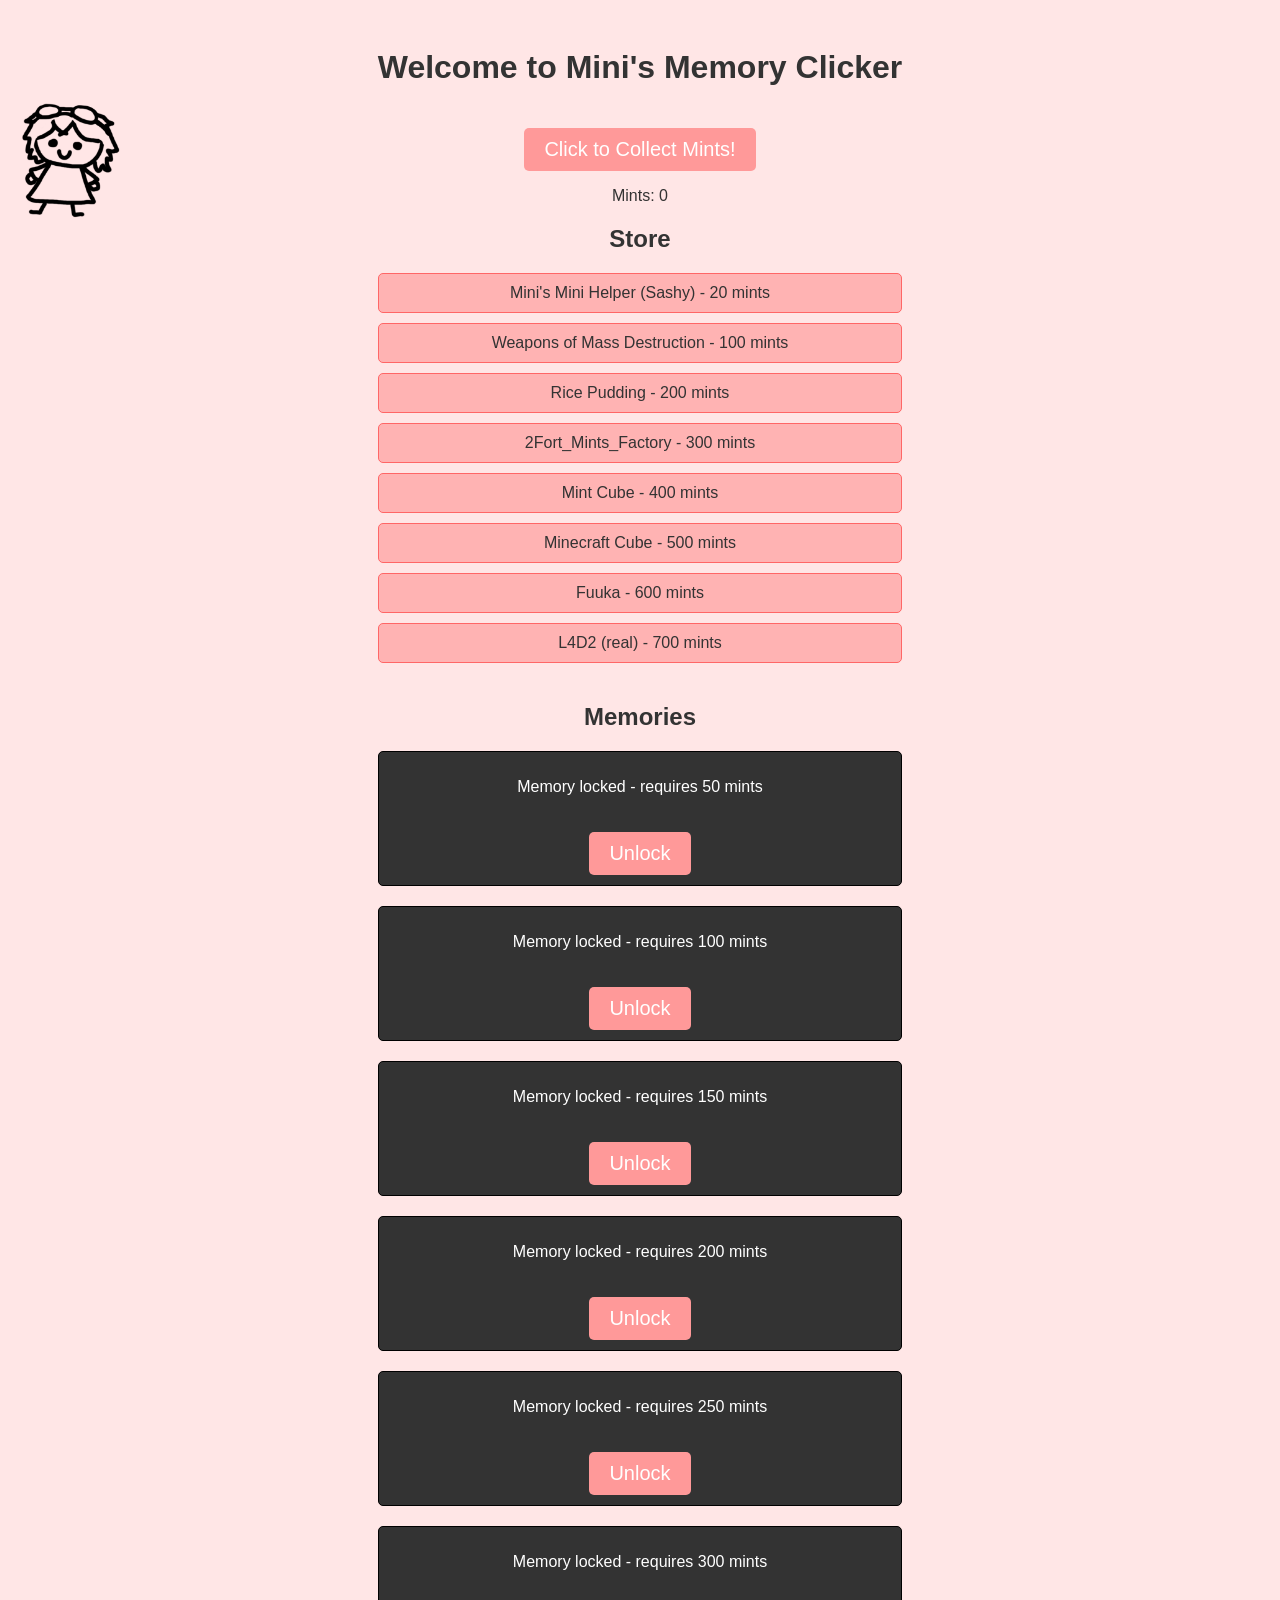
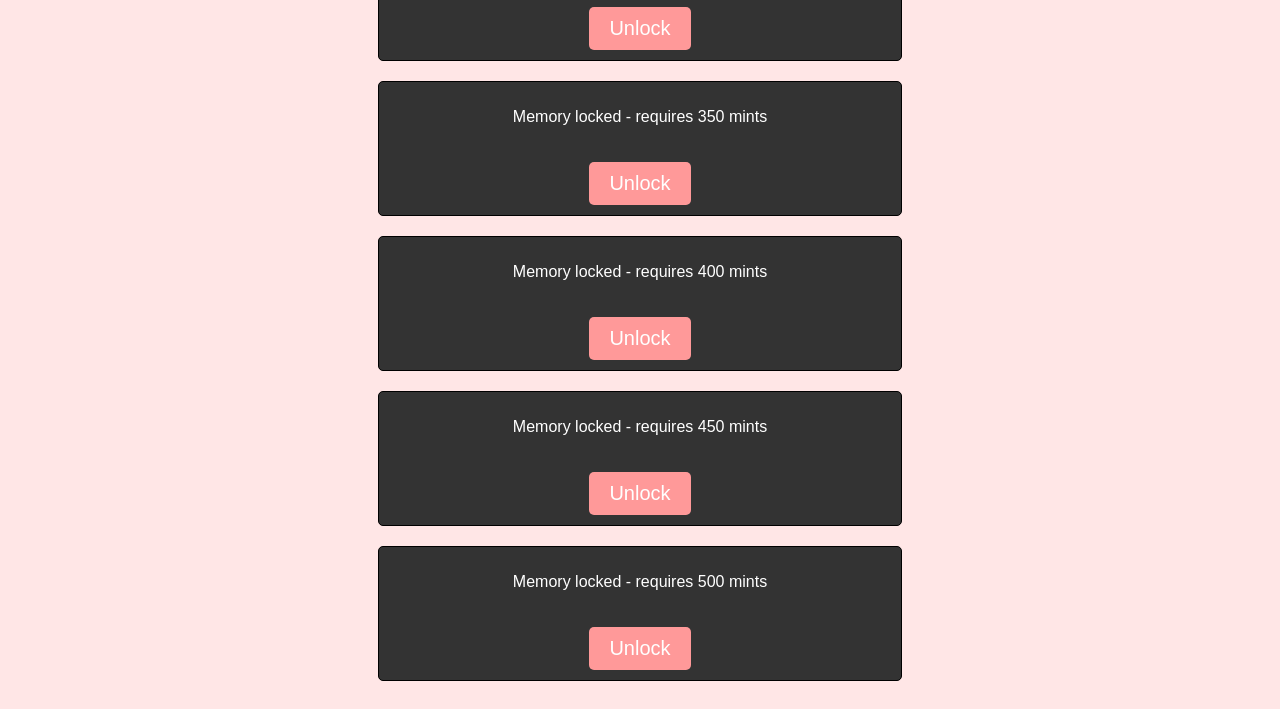
==== main.html @ e212fe0b "Initial commit" ====
<!DOCTYPE html>
<html lang="en">
<head>
    <meta charset="UTF-8">
    <meta name="viewport" content="width=device-width, initial-scale=1.0">
    <title>Mini's Memory Clicker</title>
    <link rel="stylesheet" href="styles.css">
</head>
<body>
    <div class="container">
        <h1>Welcome to Mini's Memory Clicker</h1>
        <button id="mint-button">Click to Collect Mints!</button>
        <p>Mints: <span id="mint-count">0</span></p>
        
        <div id="store">
            <h2>Store</h2>
            <div class="item" data-cost="20" data-type="helper" data-description="Automatically generate 1 Mint per second.">Mini's Mini Helper (Sashy) - 20 mints</div>
            <div class="item" data-cost="100" data-type="double-click" data-description="Double Mints you generate by clicking on the button.">Weapons of Mass Destruction - 100 mints</div>
            <div class="item" data-cost="200" data-type="speed-up" data-description="Speed up everything that automatically generates mints by 2x.">Rice Pudding - 200 mints</div>
            <div class="item" data-cost="300" data-type="factory" data-description="Generates mints automatically and has a chance to give a bonus when clicked.">2Fort_Mints_Factory - 300 mints</div>
            <div class="item" data-cost="400" data-type="mint-cube" data-description="Generates mints and plays a tune when clicked.">Mint Cube - 400 mints</div>
            <div class="item" data-cost="500" data-type="mc-cube" data-description="Click 4 times to break and earn mints.">Minecraft Cube - 500 mints</div>
            <div class="item" data-cost="600" data-type="fuuka" data-description="Generates hearts like fireworks.">Fuuka - 600 mints</div>
            <div class="item" data-cost="700" data-type="l4d2" data-description="Spawns zombies at the bottom of the screen.">L4D2 (real) - 700 mints</div>
        </div>

        <div id="sashy-container">
            <div id="sashy">
                <img src="sashy.png" alt="Sashy" id="sashy-image">
                <div id="sashy-upgrades" style="display:none;">
                    <h2>Sashy Upgrades</h2>
                    <div class="sashy-upgrade" data-cost="50" data-upgrade="speed-2x" data-description="Speeds up Sashy by 2x for 30 seconds.">Hug Sashy - 50 mints</div>
                    <div class="sashy-upgrade" data-cost="100" data-upgrade="temporary-2x" data-description="Speeds up Sashy by 2x temporarily.">Pat Sashy - 100 mints</div>
                    <div class="sashy-upgrade" data-cost="200" data-upgrade="speed-3x" data-description="Speeds up Sashy by 3x for 30 seconds.">Kiss Sashy - 200 mints</div>
                    <div class="sashy-upgrade" data-cost="500" data-upgrade="permanent-10x" data-description="Permanently increases Sashy's speed by 10x.">Hold hands - 500 mints</div>
                </div>
                <div id="sashy-timer" style="display: none;">
                    <span id="sashy-timer-emoji">⏳</span>
                    <span id="sashy-timer-countdown"></span>
                </div>
            </div>
        </div>

        <div id="factory-container" style="display: none;">
            <img src="2Mints.png" id="factory-button" alt="2Fort Mints Factory">
        </div>

        <div id="mint-cube-container" style="display: none;">
            <img src="cube.png" id="mint-cube-button" alt="Mint Cube">
        </div>

        <div id="mc-cube-container" style="display: none;">
            <img src="minecube.png" id="mc-cube-button" alt="Minecraft Cube">
        </div>

        <div id="fuuka-container" style="display: none;">
            <img src="fuuka.gif" id="fuuka-image" alt="Fuuka">
        </div>

        <div id="l4d2-container" style="display: none;">
            <!-- Zombies will spawn here -->
        </div>

        <div id="memories">
            <h2>Memories</h2>
            <!-- Memories will be shown here for unlocking -->
        </div>
    </div>
    <script src="script.js"></script>
</body>
</html>
---- styles.css ----
body {
    font-family: Arial, sans-serif;
    text-align: center;
    background-color: #ffe6e6;
    color: #333;
    padding: 20px;
    display: flex;
    flex-direction: column;
    align-items: center;
    overflow: hidden; /* Prevents scrollbars due to moving elements */
}

.container {
    max-width: 800px;
    margin: 0 auto;
    text-align: center;
}

button {
    padding: 10px 20px;
    font-size: 20px;
    margin-top: 20px;
    cursor: pointer;
    background-color: #ff9999;
    border: none;
    border-radius: 5px;
    color: white;
    transition: transform 0.2s;
}

button:hover {
    transform: scale(1.1);
}

#store, #sashy-upgrades {
    margin-top: 20px;
}

.item, .sashy-upgrade {
    padding: 10px;
    margin: 10px 0;
    background-color: #ffb3b3;
    cursor: pointer;
    border: 1px solid #ff6666;
    border-radius: 5px;
    position: relative;
    transition: transform 0.2s, background-color 0.2s;
}

.item:hover, .sashy-upgrade:hover {
    background-color: #ff6666;
    color: white;
    transform: scale(1.05);
}

.item:hover::after, .sashy-upgrade:hover::after {
    content: attr(data-description);
    position: absolute;
    top: -20px;
    left: 0;
    background-color: #333;
    color: #fff;
    padding: 5px;
    border-radius: 3px;
    font-size: 12px;
    width: 100%;
    text-align: center;
}

#memories {
    margin-top: 40px;
}

.memory {
    border: 1px solid #ccc;
    padding: 10px;
    margin-top: 20px;
    background-color: #fff;
    border-radius: 5px;
    animation: fadeIn 1s;
}

@keyframes fadeIn {
    from { opacity: 0; }
    to { opacity: 1; }
}

.locked-memory {
    border: 1px solid #000;
    padding: 10px;
    margin-top: 20px;
    background-color: #333;
    color: #fff;
    border-radius: 5px;
    animation: fadeIn 1s;
}

#sashy-container {
    position: fixed;
    top: 100px;
    left: 20px;
    text-align: center;
}

#sashy-image {
    width: 100px;
    animation: move 2s infinite alternate;
    cursor: pointer;
}

@keyframes move {
    0% { transform: translateX(-10px); }
    100% { transform: translateX(10px); }
}

@keyframes fadeUp {
    from { opacity: 1; transform: translateY(0); }
    to { opacity: 0; transform: translateY(-20px); }
}

.heart {
    position: absolute;
    animation: fadeUp 1s forwards;
}

#factory-container {
    position: fixed;
    bottom: 20px;
    left: 20px;
    text-align: center;
}

#mint-cube-container {
    position: fixed;
    bottom: 100px;
    left: 20px;
    text-align: center;
}

#mc-cube-container {
    position: fixed;
    bottom: 20px;
    right: 20px;
    text-align: center;
}

#fuuka-container {
    position: absolute;
    bottom: 20px;
    left: 50%;
    transform: translateX(-50%);
    text-align: center;
}

#l4d2-container {
    position: fixed;
    bottom: 20px;
    width: 100%;
    height: 50px;
    display: flex;
    justify-content: space-around;
    align-items: center;
    text-align: center;
}

#factory-button, #mint-cube-button, #mc-cube-button, #fuuka-image, .zombie {
    width: 100px;
    cursor: pointer;
    animation: bounce 2s infinite;
}

@keyframes bounce {
    0%, 100% { transform: translateY(0); }
    50% { transform: translateY(-10px); }
}

.note {
    position: absolute;
    animation: fadeUp 1s forwards;
}

@keyframes break {
    0% { opacity: 1; }
    100% { opacity: 0; transform: translateY(100px) rotate(720deg); }
}

.break-piece {
    animation: break 1s forwards;
}

.mint {
    position: absolute;
    animation: fadeUp 1s forwards;
}

@keyframes fall {
    from { transform: translateY(0); }
    to { transform: translateY(100vh); }
}

.mint-fall {
    position: absolute;
    top: 0;
    font-size: 24px;
    animation: fall 5s linear infinite;
}

.zombie {
    position: absolute;
    bottom: 20px;
    width: 50px;
    cursor: pointer;
    animation: walk 10s linear infinite;
}

@keyframes walk {
    from { left: 0; }
    to { left: 100vw; }
}
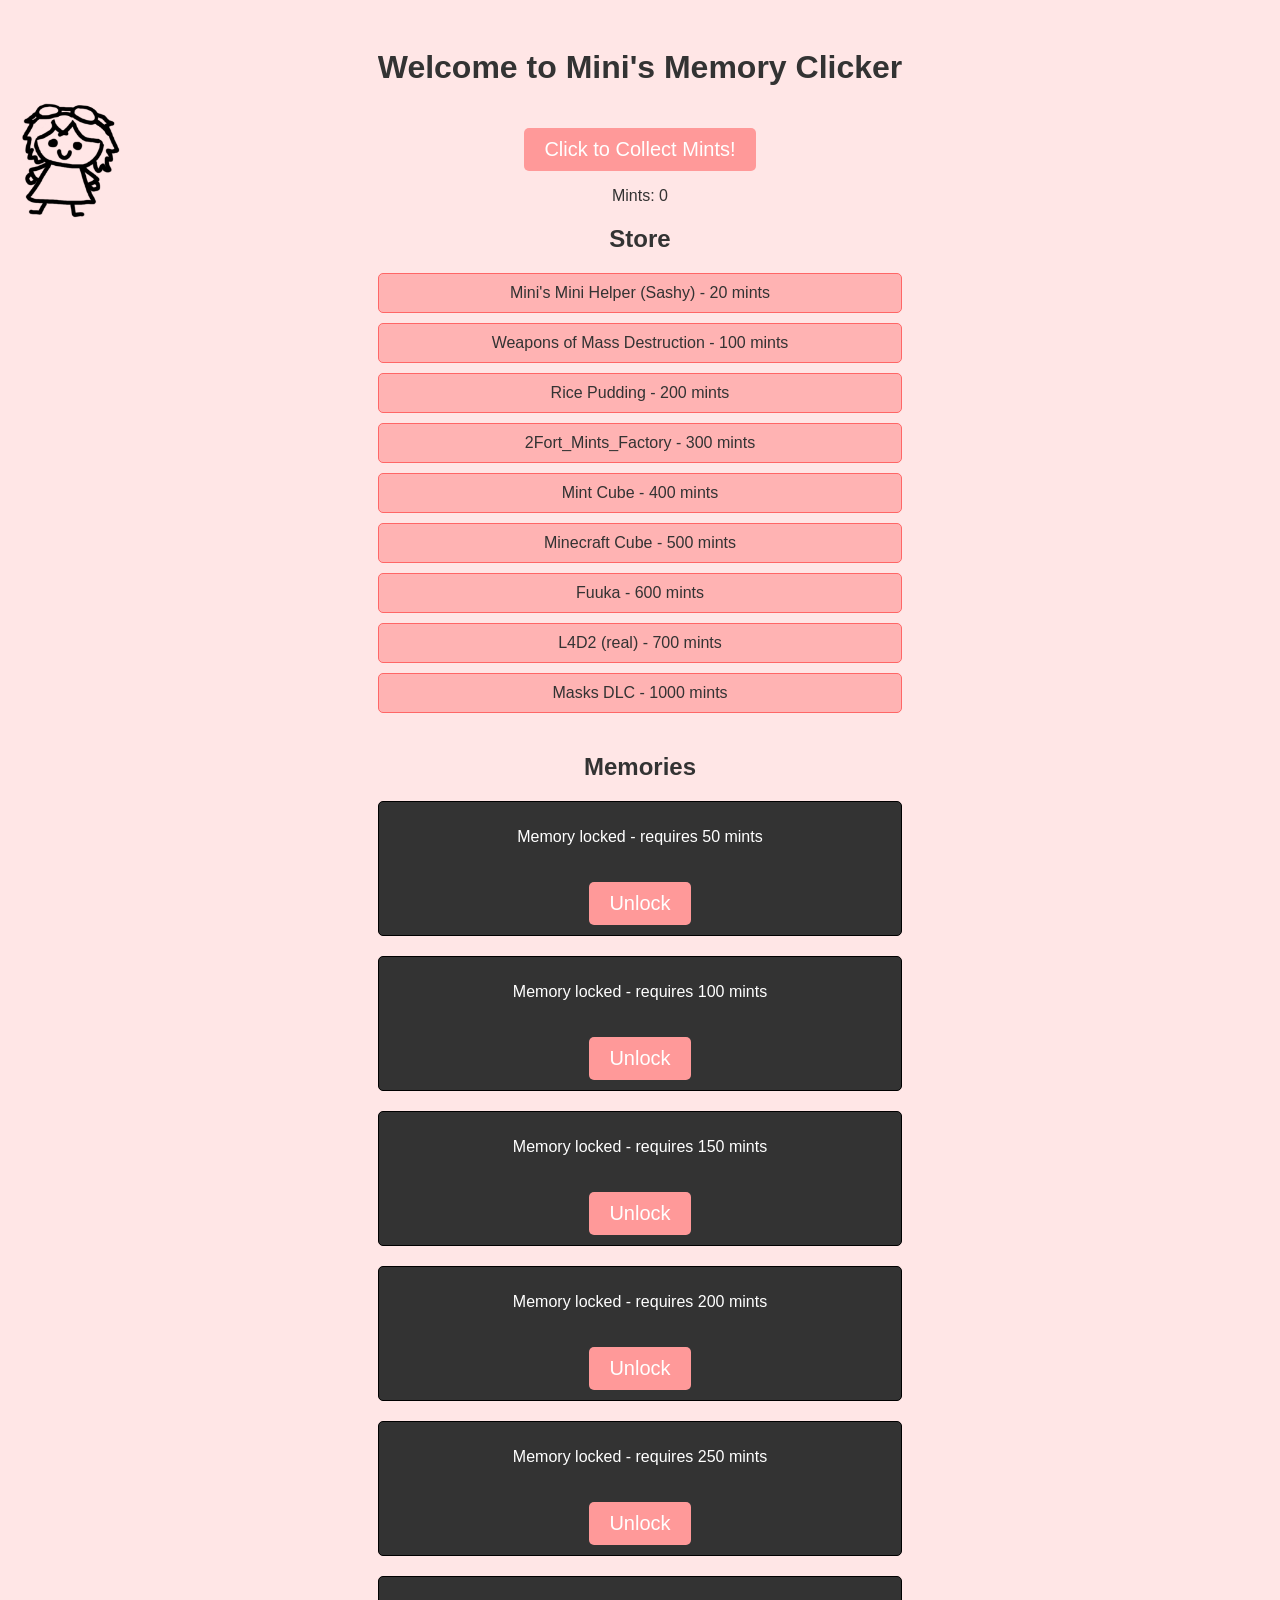
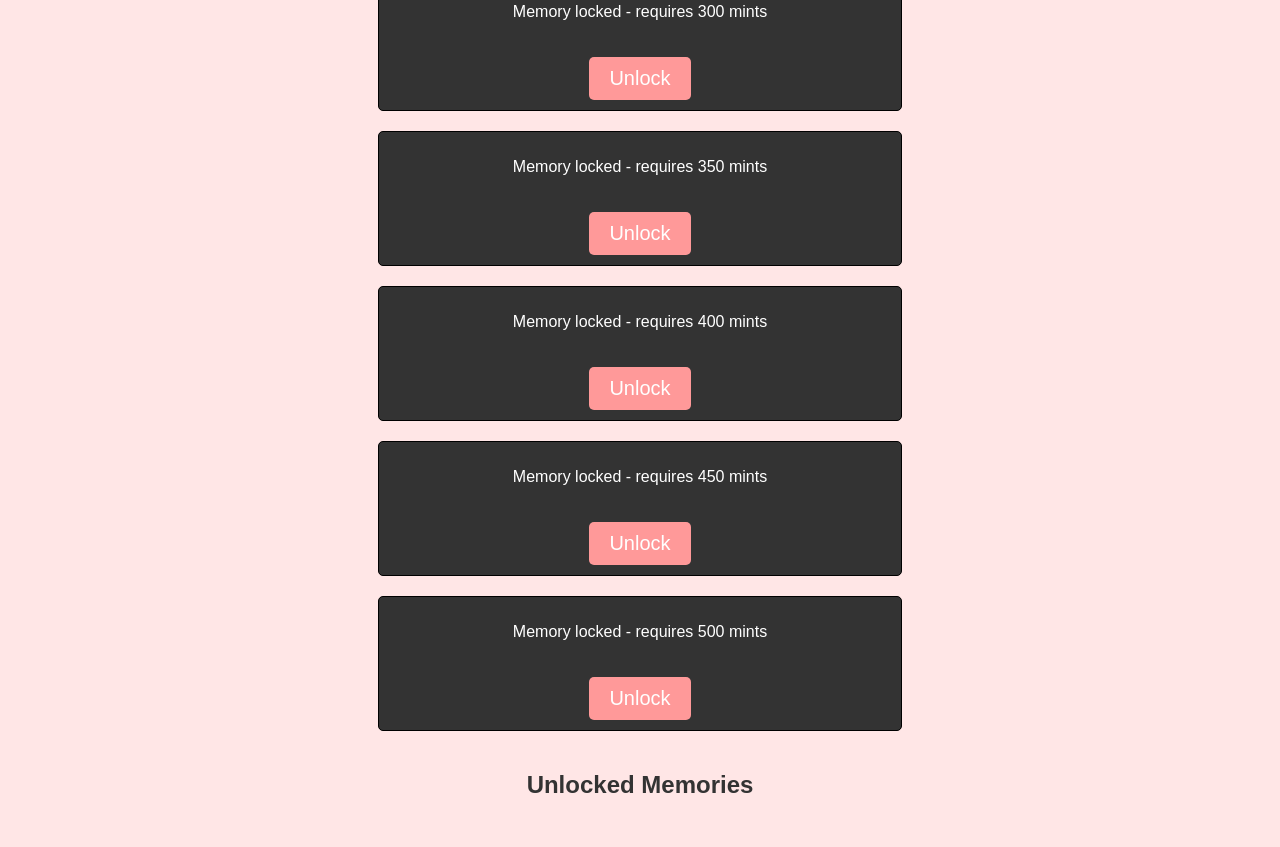
==== commit 18755c8f: "BIG CHANGES WORKING!" ====
--- a/main.html
+++ b/main.html
@@ -22,6 +22,7 @@
             <div class="item" data-cost="500" data-type="mc-cube" data-description="Click 4 times to break and earn mints.">Minecraft Cube - 500 mints</div>
             <div class="item" data-cost="600" data-type="fuuka" data-description="Generates hearts like fireworks.">Fuuka - 600 mints</div>
             <div class="item" data-cost="700" data-type="l4d2" data-description="Spawns zombies at the bottom of the screen.">L4D2 (real) - 700 mints</div>
+            <div class="item" data-cost="1000" data-type="masks-dlc" data-description="Unlock the Masks DLC for additional fun!">Masks DLC - 1000 mints</div>
         </div>
 
         <div id="sashy-container">
@@ -61,9 +62,23 @@
             <!-- Zombies will spawn here -->
         </div>
 
+        <div id="masks-dlc-container" style="display: none;">
+            <h2>Masks DLC</h2>
+            <img src="lootbox.png" id="lootbox-image" alt="Lootbox">
+            <div id="masks-inventory">
+                <h3>Masks Inventory</h3>
+                <!-- Masks will appear here -->
+            </div>
+        </div>
+
         <div id="memories">
             <h2>Memories</h2>
             <!-- Memories will be shown here for unlocking -->
+        </div>
+
+        <div id="unlocked-memories">
+            <h2>Unlocked Memories</h2>
+            <!-- Unlocked memories will be stored here -->
         </div>
     </div>
     <script src="script.js"></script>
--- a/styles.css
+++ b/styles.css
@@ -7,13 +7,13 @@
     display: flex;
     flex-direction: column;
     align-items: center;
-    overflow: hidden; /* Prevents scrollbars due to moving elements */
 }
 
 .container {
     max-width: 800px;
     margin: 0 auto;
     text-align: center;
+    overflow-y: auto; /* Allow scrolling */
 }
 
 button {
@@ -67,11 +67,11 @@
     text-align: center;
 }
 
-#memories {
+#memories, #unlocked-memories {
     margin-top: 40px;
 }
 
-.memory {
+.memory, .unlocked-memory {
     border: 1px solid #ccc;
     padding: 10px;
     margin-top: 20px;
@@ -156,7 +156,7 @@
     position: fixed;
     bottom: 20px;
     width: 100%;
-    height: 50px;
+    height: 100px; /* Increased height for better visibility */
     display: flex;
     justify-content: space-around;
     align-items: center;
@@ -169,6 +169,10 @@
     animation: bounce 2s infinite;
 }
 
+.zombie {
+    height: 80px; /* Increase height for better visibility */
+}
+
 @keyframes bounce {
     0%, 100% { transform: translateY(0); }
     50% { transform: translateY(-10px); }
@@ -205,15 +209,27 @@
     animation: fall 5s linear infinite;
 }
 
-.zombie {
-    position: absolute;
-    bottom: 20px;
-    width: 50px;
-    cursor: pointer;
-    animation: walk 10s linear infinite;
-}
-
-@keyframes walk {
-    from { left: 0; }
-    to { left: 100vw; }
-}
+#lootbox-image {
+    width: 100px;
+    cursor: pointer;
+    animation: idle 1s infinite;
+}
+
+@keyframes idle {
+    0%, 100% { transform: translateY(0); }
+    50% { transform: translateY(-5px); }
+}
+
+@keyframes shake {
+    0%, 100% { transform: translateX(0); }
+    25% { transform: translateX(-5px); }
+    75% { transform: translateX(5px); }
+}
+
+.mask {
+    width: 100px;
+    height: 100px;
+    margin: 5px;
+    display: inline-block;
+    border: 1px solid #ccc;
+}
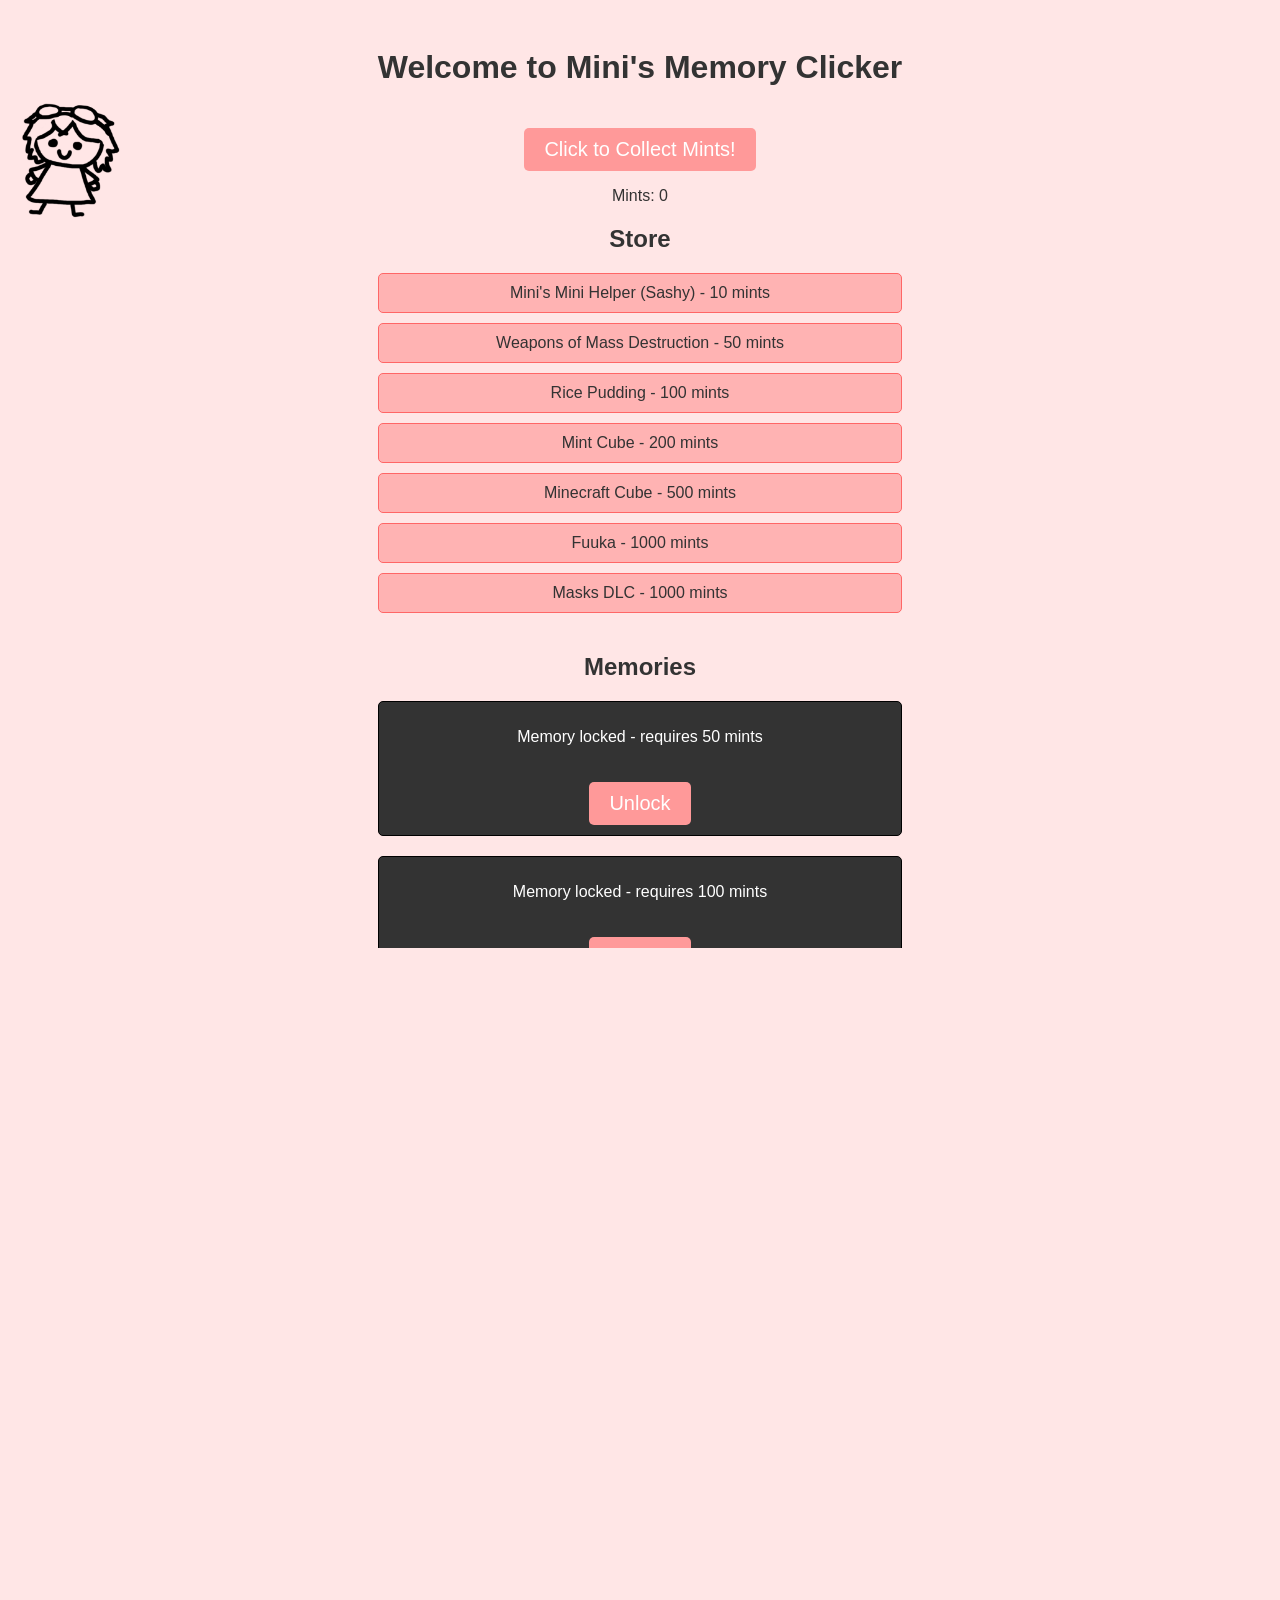
==== commit 053b7526: "BIG CHANGES (WORKING LOOTBOX)" ====
--- a/main.html
+++ b/main.html
@@ -14,73 +14,62 @@
         
         <div id="store">
             <h2>Store</h2>
-            <div class="item" data-cost="20" data-type="helper" data-description="Automatically generate 1 Mint per second.">Mini's Mini Helper (Sashy) - 20 mints</div>
-            <div class="item" data-cost="100" data-type="double-click" data-description="Double Mints you generate by clicking on the button.">Weapons of Mass Destruction - 100 mints</div>
-            <div class="item" data-cost="200" data-type="speed-up" data-description="Speed up everything that automatically generates mints by 2x.">Rice Pudding - 200 mints</div>
-            <div class="item" data-cost="300" data-type="factory" data-description="Generates mints automatically and has a chance to give a bonus when clicked.">2Fort_Mints_Factory - 300 mints</div>
-            <div class="item" data-cost="400" data-type="mint-cube" data-description="Generates mints and plays a tune when clicked.">Mint Cube - 400 mints</div>
-            <div class="item" data-cost="500" data-type="mc-cube" data-description="Click 4 times to break and earn mints.">Minecraft Cube - 500 mints</div>
-            <div class="item" data-cost="600" data-type="fuuka" data-description="Generates hearts like fireworks.">Fuuka - 600 mints</div>
-            <div class="item" data-cost="700" data-type="l4d2" data-description="Spawns zombies at the bottom of the screen.">L4D2 (real) - 700 mints</div>
-            <div class="item" data-cost="1000" data-type="masks-dlc" data-description="Unlock the Masks DLC for additional fun!">Masks DLC - 1000 mints</div>
+            <div class="item" data-cost="10" data-type="helper" data-description="Mini's Mini Helper (Sashy) - Automatically generate 1 Mint per second">Mini's Mini Helper (Sashy) - 10 mints</div>
+            <div class="item" data-cost="50" data-type="double-click" data-description="Weapons of Mass Destruction - Double Mints you generate by clicking on the button">Weapons of Mass Destruction - 50 mints</div>
+            <div class="item" data-cost="100" data-type="speed-up" data-description="Rice Pudding - Speed up everything that automatically generates mints by 2x">Rice Pudding - 100 mints</div>
+            <div class="item" data-cost="200" data-type="mint-cube" data-description="Mint Cube - Press to play music and generate mints">Mint Cube - 200 mints</div>
+            <div class="item" data-cost="500" data-type="mc-cube" data-description="Minecraft Cube - Click to break and gain mints">Minecraft Cube - 500 mints</div>
+            <div class="item" data-cost="1000" data-type="fuuka" data-description="Fuuka - Generates hearts and moves around the screen">Fuuka - 1000 mints</div>
+            <div class="item" data-cost="1000" data-type="masks-dlc" data-description="Masks DLC - Unlock random masks for mints">Masks DLC - 1000 mints</div>
+        </div>
+        
+        <div id="sashy-upgrades" style="display:none;">
+            <h2>Sashy Upgrades</h2>
+            <div class="sashy-upgrade" data-cost="50" data-upgrade="speed-2x" data-description="Hug Sashy - Speeds up 2x">Hug Sashy - 50 mints</div>
+            <div class="sashy-upgrade" data-cost="100" data-upgrade="temporary-2x" data-description="Pat Sashy - Temporary 2x">Pat Sashy - 100 mints</div>
+            <div class="sashy-upgrade" data-cost="200" data-upgrade="speed-3x" data-description="Kiss Sashy - Speed up 3x">Kiss Sashy - 200 mints</div>
+            <div class="sashy-upgrade" data-cost="500" data-upgrade="permanent-10x" data-description="Hold hands - Permanent upgrade that lets him 10x">Hold hands - 500 mints</div>
         </div>
 
-        <div id="sashy-container">
-            <div id="sashy">
-                <img src="sashy.png" alt="Sashy" id="sashy-image">
-                <div id="sashy-upgrades" style="display:none;">
-                    <h2>Sashy Upgrades</h2>
-                    <div class="sashy-upgrade" data-cost="50" data-upgrade="speed-2x" data-description="Speeds up Sashy by 2x for 30 seconds.">Hug Sashy - 50 mints</div>
-                    <div class="sashy-upgrade" data-cost="100" data-upgrade="temporary-2x" data-description="Speeds up Sashy by 2x temporarily.">Pat Sashy - 100 mints</div>
-                    <div class="sashy-upgrade" data-cost="200" data-upgrade="speed-3x" data-description="Speeds up Sashy by 3x for 30 seconds.">Kiss Sashy - 200 mints</div>
-                    <div class="sashy-upgrade" data-cost="500" data-upgrade="permanent-10x" data-description="Permanently increases Sashy's speed by 10x.">Hold hands - 500 mints</div>
-                </div>
-                <div id="sashy-timer" style="display: none;">
-                    <span id="sashy-timer-emoji">⏳</span>
-                    <span id="sashy-timer-countdown"></span>
-                </div>
-            </div>
-        </div>
-
-        <div id="factory-container" style="display: none;">
-            <img src="2Mints.png" id="factory-button" alt="2Fort Mints Factory">
-        </div>
-
-        <div id="mint-cube-container" style="display: none;">
-            <img src="cube.png" id="mint-cube-button" alt="Mint Cube">
-        </div>
-
-        <div id="mc-cube-container" style="display: none;">
-            <img src="minecube.png" id="mc-cube-button" alt="Minecraft Cube">
-        </div>
-
-        <div id="fuuka-container" style="display: none;">
-            <img src="fuuka.gif" id="fuuka-image" alt="Fuuka">
-        </div>
-
-        <div id="l4d2-container" style="display: none;">
-            <!-- Zombies will spawn here -->
-        </div>
-
-        <div id="masks-dlc-container" style="display: none;">
+        <div id="masks-dlc-container" style="display:none;">
             <h2>Masks DLC</h2>
-            <img src="lootbox.png" id="lootbox-image" alt="Lootbox">
-            <div id="masks-inventory">
-                <h3>Masks Inventory</h3>
-                <!-- Masks will appear here -->
-            </div>
+            <img id="lootbox-image" src="lootbox.png" alt="Lootbox">
+            <div id="masks-inventory"></div>
         </div>
 
         <div id="memories">
             <h2>Memories</h2>
-            <!-- Memories will be shown here for unlocking -->
         </div>
-
+        
         <div id="unlocked-memories">
             <h2>Unlocked Memories</h2>
-            <!-- Unlocked memories will be stored here -->
         </div>
     </div>
+    
+    <div id="sashy-container">
+        <img id="sashy-image" src="sashy.png" alt="Sashy">
+        <div id="sashy-timer" style="display:none;">
+            <span id="sashy-timer-emoji"></span>
+            <span id="sashy-timer-countdown"></span>
+        </div>
+    </div>
+    
+    <div id="factory-container" style="display:none;">
+        <img id="factory-button" src="2Mints.png" alt="Factory">
+    </div>
+    
+    <div id="mint-cube-container" style="display:none;">
+        <img id="mint-cube-button" src="cube.png" alt="Mint Cube">
+    </div>
+    
+    <div id="mc-cube-container" style="display:none;">
+        <img id="mc-cube-button" src="minecube.png" alt="Minecraft Cube">
+    </div>
+    
+    <div id="fuuka-container" style="display:none;">
+        <img id="fuuka-image" src="fuuka.gif" alt="Fuuka">
+    </div>
+    
     <script src="script.js"></script>
 </body>
 </html>
--- a/styles.css
+++ b/styles.css
@@ -13,7 +13,11 @@
     max-width: 800px;
     margin: 0 auto;
     text-align: center;
-    overflow-y: auto; /* Allow scrolling */
+}
+
+html, body {
+    height: 100%;
+    overflow-y: scroll;
 }
 
 button {
@@ -156,11 +160,19 @@
     position: fixed;
     bottom: 20px;
     width: 100%;
-    height: 100px; /* Increased height for better visibility */
+    height: 200px; /* Increased height for better visibility */
     display: flex;
     justify-content: space-around;
     align-items: center;
     text-align: center;
+}
+
+#zombie-area {
+    width: 300px; /* Increase width for better visibility */
+    height: 150px; /* Increase height for better visibility */
+    cursor: pointer;
+    border: 1px solid #000; /* Optional: border to visualize the area */
+    position: relative;
 }
 
 #factory-button, #mint-cube-button, #mc-cube-button, #fuuka-image, .zombie {
@@ -232,4 +244,84 @@
     margin: 5px;
     display: inline-block;
     border: 1px solid #ccc;
-}
+    position: relative;
+    box-sizing: border-box;
+    overflow: visible;
+}
+
+.mask img {
+    width: 100%;
+    height: 100%;
+    object-fit: cover;
+}
+
+.mask.selected {
+    border-color: red;
+}
+
+.mask:hover, .mask.selected {
+    border-color: yellow;
+}
+
+.mask .mask-description-container {
+    display: none;
+    position: absolute;
+    top: 100%;
+    left: 50%;
+    transform: translateX(-50%);
+    background-color: #333;
+    color: #fff;
+    padding: 10px;
+    border-radius: 5px;
+    font-size: 14px;
+    width: 200px;
+    text-align: center;
+    z-index: 1000;
+    transition: top 0.3s ease-in-out;
+}
+
+.mask:hover .mask-description-container, .mask.selected .mask-description-container {
+    display: block;
+    top: 110%;
+}
+
+.mask .mask-description-container span {
+    display: block;
+    font-weight: bold;
+}
+
+.mask .mask-description-container .rarity {
+    color: inherit;
+}
+
+.common {
+    color: lightblue;
+}
+
+.uncommon {
+    color: darkblue;
+}
+
+.epic {
+    color: purple;
+}
+
+.legendary {
+    color: red;
+}
+
+.sell-button {
+    margin-top: 5px;
+    padding: 5px;
+    background-color: #ff9999;
+    border: none;
+    border-radius: 3px;
+    color: white;
+    cursor: pointer;
+    font-size: 12px;
+}
+
+#sashy-upgrades, #masks-dlc-container {
+    display: inline-block;
+    vertical-align: top;
+}
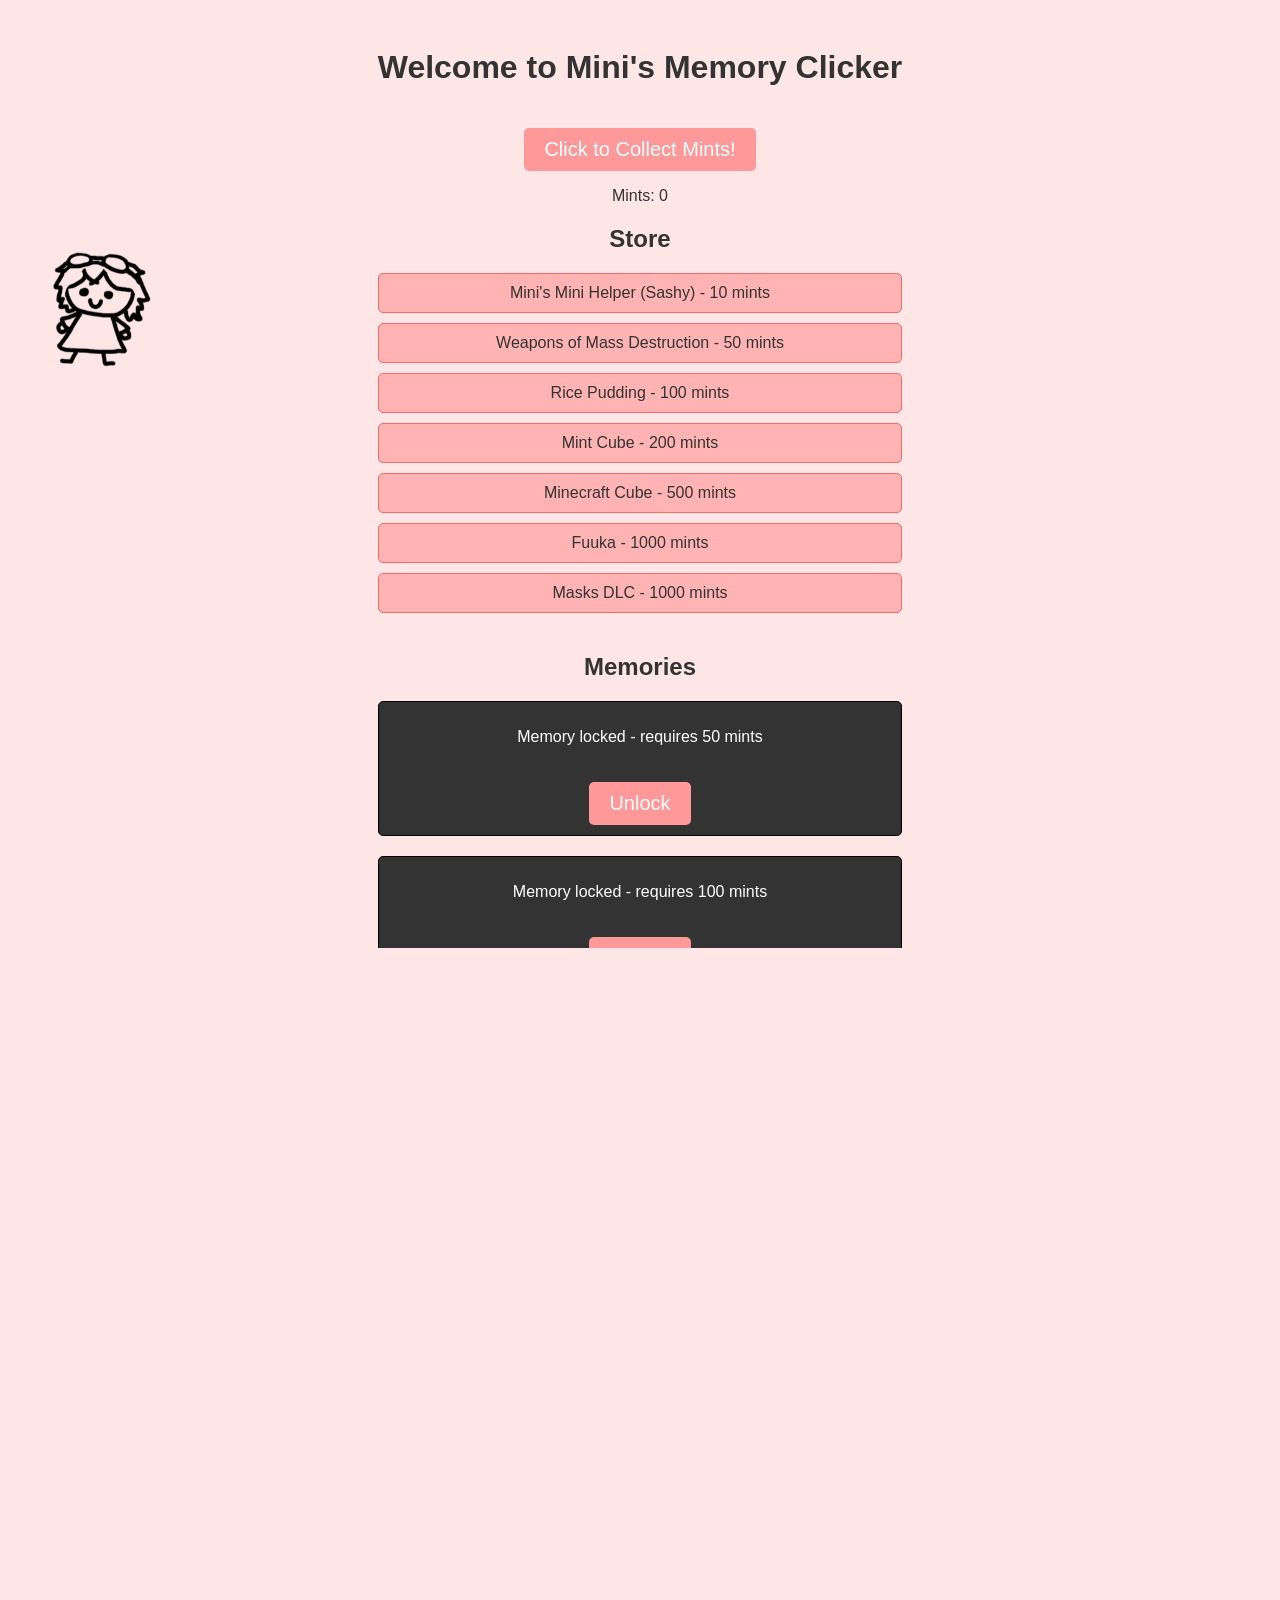
==== commit dbdb4278: "A SOMEWHAT WORKING VERSION (NEED FIX TOMRROW)" ====
--- a/main.html
+++ b/main.html
@@ -72,4 +72,4 @@
     
     <script src="script.js"></script>
 </body>
-</html>
+</html>
--- a/styles.css
+++ b/styles.css
@@ -108,13 +108,8 @@
 
 #sashy-image {
     width: 100px;
-    animation: move 2s infinite alternate;
-    cursor: pointer;
-}
-
-@keyframes move {
-    0% { transform: translateX(-10px); }
-    100% { transform: translateX(10px); }
+    cursor: pointer;
+    position: absolute;
 }
 
 @keyframes fadeUp {
@@ -224,104 +219,75 @@
 #lootbox-image {
     width: 100px;
     cursor: pointer;
-    animation: idle 1s infinite;
-}
-
-@keyframes idle {
+    position: relative;
+    animation: float 3s infinite;
+}
+
+@keyframes float {
     0%, 100% { transform: translateY(0); }
-    50% { transform: translateY(-5px); }
-}
-
-@keyframes shake {
-    0%, 100% { transform: translateX(0); }
-    25% { transform: translateX(-5px); }
-    75% { transform: translateX(5px); }
+    50% { transform: translateY(-10px); }
 }
 
 .mask {
+    display: inline-block;
+    margin: 10px;
+    border: 2px solid transparent;
+    transition: border-color 0.2s;
+    position: relative;
+}
+
+.mask img {
     width: 100px;
     height: 100px;
-    margin: 5px;
-    display: inline-block;
-    border: 1px solid #ccc;
-    position: relative;
-    box-sizing: border-box;
-    overflow: visible;
-}
-
-.mask img {
-    width: 100%;
-    height: 100%;
-    object-fit: cover;
+    display: block;
 }
 
 .mask.selected {
-    border-color: red;
-}
-
-.mask:hover, .mask.selected {
-    border-color: yellow;
-}
-
-.mask .mask-description-container {
-    display: none;
-    position: absolute;
-    top: 100%;
-    left: 50%;
-    transform: translateX(-50%);
+    border-color: #f00;
+}
+
+.mask-description-container {
+    position: absolute;
+    bottom: -60px; /* Adjust to fit the description below the image */
+    left: 0;
+    right: 0;
     background-color: #333;
     color: #fff;
-    padding: 10px;
-    border-radius: 5px;
-    font-size: 14px;
-    width: 200px;
-    text-align: center;
-    z-index: 1000;
-    transition: top 0.3s ease-in-out;
-}
-
-.mask:hover .mask-description-container, .mask.selected .mask-description-container {
-    display: block;
-    top: 110%;
-}
-
-.mask .mask-description-container span {
-    display: block;
-    font-weight: bold;
-}
-
-.mask .mask-description-container .rarity {
-    color: inherit;
-}
-
-.common {
+    padding: 5px;
+    border-radius: 3px;
+    text-align: center;
+    opacity: 0;
+    transition: opacity 0.2s;
+    font-size: 12px;
+}
+
+.mask:hover .mask-description-container,
+.mask.selected .mask-description-container {
+    opacity: 1;
+}
+
+.rarity.common {
     color: lightblue;
 }
 
-.uncommon {
+.rarity.uncommon {
     color: darkblue;
 }
 
-.epic {
+.rarity.epic {
     color: purple;
 }
 
-.legendary {
+.rarity.legendary {
     color: red;
 }
 
 .sell-button {
+    background-color: #f00;
+    color: #fff;
+    border: none;
+    padding: 5px 10px;
+    cursor: pointer;
     margin-top: 5px;
-    padding: 5px;
-    background-color: #ff9999;
-    border: none;
     border-radius: 3px;
-    color: white;
-    cursor: pointer;
-    font-size: 12px;
-}
-
-#sashy-upgrades, #masks-dlc-container {
-    display: inline-block;
-    vertical-align: top;
-}
+}
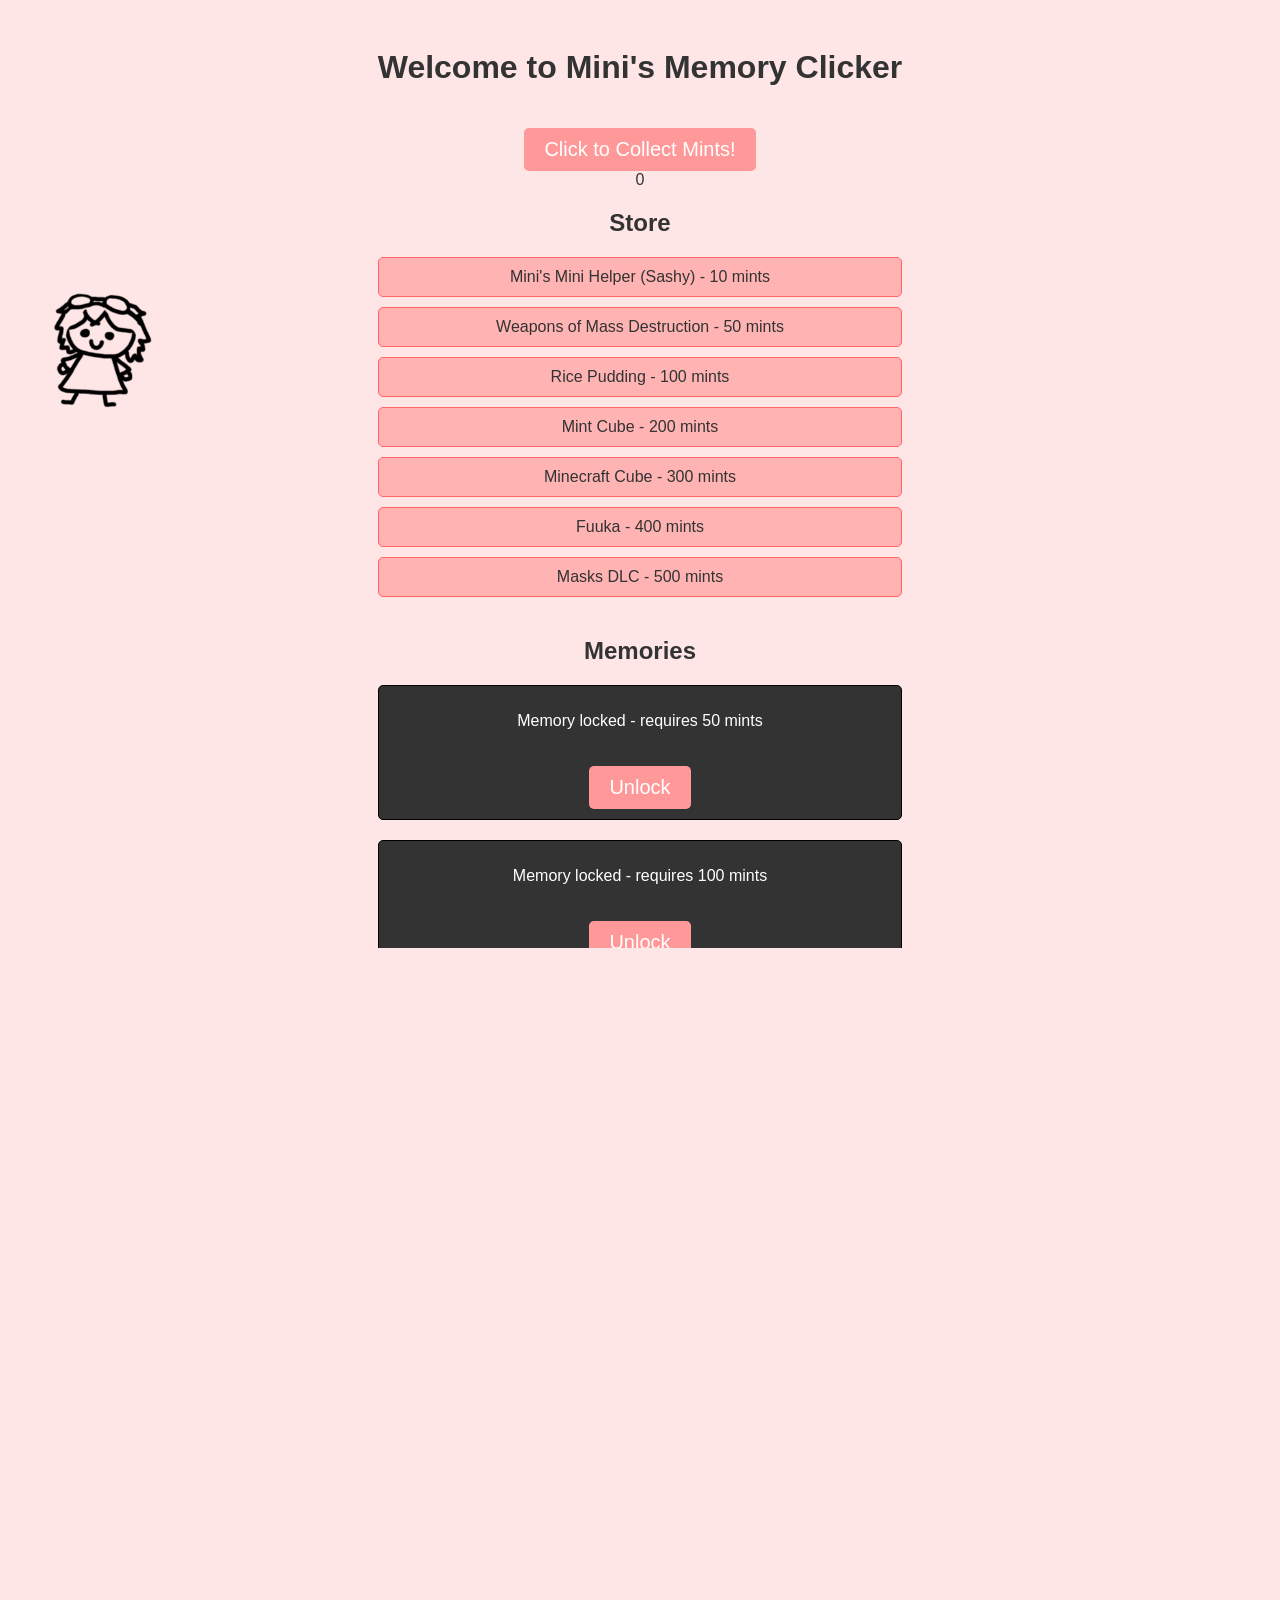
==== commit e1521ae2: "Working version with few bugs" ====
--- a/main.html
+++ b/main.html
@@ -10,66 +10,52 @@
     <div class="container">
         <h1>Welcome to Mini's Memory Clicker</h1>
         <button id="mint-button">Click to Collect Mints!</button>
-        <p>Mints: <span id="mint-count">0</span></p>
-        
+        <div id="mint-count">0</div>
         <div id="store">
             <h2>Store</h2>
-            <div class="item" data-cost="10" data-type="helper" data-description="Mini's Mini Helper (Sashy) - Automatically generate 1 Mint per second">Mini's Mini Helper (Sashy) - 10 mints</div>
-            <div class="item" data-cost="50" data-type="double-click" data-description="Weapons of Mass Destruction - Double Mints you generate by clicking on the button">Weapons of Mass Destruction - 50 mints</div>
-            <div class="item" data-cost="100" data-type="speed-up" data-description="Rice Pudding - Speed up everything that automatically generates mints by 2x">Rice Pudding - 100 mints</div>
-            <div class="item" data-cost="200" data-type="mint-cube" data-description="Mint Cube - Press to play music and generate mints">Mint Cube - 200 mints</div>
-            <div class="item" data-cost="500" data-type="mc-cube" data-description="Minecraft Cube - Click to break and gain mints">Minecraft Cube - 500 mints</div>
-            <div class="item" data-cost="1000" data-type="fuuka" data-description="Fuuka - Generates hearts and moves around the screen">Fuuka - 1000 mints</div>
-            <div class="item" data-cost="1000" data-type="masks-dlc" data-description="Masks DLC - Unlock random masks for mints">Masks DLC - 1000 mints</div>
+            <div class="item" data-cost="10" data-description="A helper to generate 1 mint per second." data-type="helper">Mini's Mini Helper (Sashy) - 10 mints</div>
+            <div class="item" data-cost="50" data-description="Doubles the mints you generate by clicking." data-type="double-click">Weapons of Mass Destruction - 50 mints</div>
+            <div class="item" data-cost="100" data-description="Speeds up everything that automatically generates mints by 2x." data-type="speed-up">Rice Pudding - 100 mints</div>
+            <div class="item" data-cost="200" data-description="Generates mints periodically and plays music." data-type="mint-cube">Mint Cube - 200 mints</div>
+            <div class="item" data-cost="300" data-description="A cube that needs to be clicked 4 times to break and rewards mints." data-type="mc-cube">Minecraft Cube - 300 mints</div>
+            <div class="item" data-cost="400" data-description="Generates hearts and moves around the screen." data-type="fuuka">Fuuka - 400 mints</div>
+            <div class="item" data-cost="500" data-description="Unlocks the Masks DLC to gain random masks and sell them for mints." data-type="masks-dlc">Masks DLC - 500 mints</div>
         </div>
-        
-        <div id="sashy-upgrades" style="display:none;">
-            <h2>Sashy Upgrades</h2>
-            <div class="sashy-upgrade" data-cost="50" data-upgrade="speed-2x" data-description="Hug Sashy - Speeds up 2x">Hug Sashy - 50 mints</div>
-            <div class="sashy-upgrade" data-cost="100" data-upgrade="temporary-2x" data-description="Pat Sashy - Temporary 2x">Pat Sashy - 100 mints</div>
-            <div class="sashy-upgrade" data-cost="200" data-upgrade="speed-3x" data-description="Kiss Sashy - Speed up 3x">Kiss Sashy - 200 mints</div>
-            <div class="sashy-upgrade" data-cost="500" data-upgrade="permanent-10x" data-description="Hold hands - Permanent upgrade that lets him 10x">Hold hands - 500 mints</div>
+        <div id="sashy-upgrades" style="display: none;">
+            <h2>Sashy's Upgrades</h2>
+            <!-- New Sashy Upgrades will be inserted here by JavaScript -->
         </div>
-
-        <div id="masks-dlc-container" style="display:none;">
-            <h2>Masks DLC</h2>
+        <div id="memories">
+            <h2>Memories</h2>
+            <!-- Memories will be inserted here by JavaScript -->
+        </div>
+        <div id="unlocked-memories">
+            <h2>Unlocked Memories</h2>
+            <!-- Unlocked Memories will be inserted here by JavaScript -->
+        </div>
+        <div id="masks-dlc-container" style="display: none;">
             <img id="lootbox-image" src="lootbox.png" alt="Lootbox">
             <div id="masks-inventory"></div>
         </div>
-
-        <div id="memories">
-            <h2>Memories</h2>
+        <div id="factory-container" style="display: none;">
+            <img id="factory-button" src="2mints.png" alt="Factory" class="cube-image">
         </div>
-        
-        <div id="unlocked-memories">
-            <h2>Unlocked Memories</h2>
+        <div id="mint-cube-container" style="display: none;">
+            <img id="mint-cube-button" src="cube.png" alt="Mint Cube" class="cube-image">
+        </div>
+        <div id="mc-cube-container" style="display: none;">
+            <img id="mc-cube-button" src="minecube.png" alt="Minecraft Cube" class="cube-image">
+        </div>
+        <div id="fuuka-container" style="display: none;">
+            <img id="fuuka-image" src="fuuka.gif" alt="Fuuka">
+        </div>
+        <div id="sashy-container">
+            <img id="sashy-image" src="sashy.png" alt="Sashy">
+            <div id="sashy-timer" style="display: none;">
+                <span id="sashy-timer-emoji"></span> <span id="sashy-timer-countdown"></span>
+            </div>
         </div>
     </div>
-    
-    <div id="sashy-container">
-        <img id="sashy-image" src="sashy.png" alt="Sashy">
-        <div id="sashy-timer" style="display:none;">
-            <span id="sashy-timer-emoji"></span>
-            <span id="sashy-timer-countdown"></span>
-        </div>
-    </div>
-    
-    <div id="factory-container" style="display:none;">
-        <img id="factory-button" src="2Mints.png" alt="Factory">
-    </div>
-    
-    <div id="mint-cube-container" style="display:none;">
-        <img id="mint-cube-button" src="cube.png" alt="Mint Cube">
-    </div>
-    
-    <div id="mc-cube-container" style="display:none;">
-        <img id="mc-cube-button" src="minecube.png" alt="Minecraft Cube">
-    </div>
-    
-    <div id="fuuka-container" style="display:none;">
-        <img id="fuuka-image" src="fuuka.gif" alt="Fuuka">
-    </div>
-    
     <script src="script.js"></script>
 </body>
-</html>+</html>
--- a/styles.css
+++ b/styles.css
@@ -57,18 +57,28 @@
     transform: scale(1.05);
 }
 
-.item:hover::after, .sashy-upgrade:hover::after {
-    content: attr(data-description);
-    position: absolute;
-    top: -20px;
-    left: 0;
+.item:hover .item-description, .sashy-upgrade:hover .sashy-upgrade-description {
+    display: block;
+}
+
+.item .item-description, .sashy-upgrade .sashy-upgrade-description {
+    display: none;
+    position: absolute;
+    top: 110%;
+    left: 50%;
+    transform: translateX(-50%);
     background-color: #333;
     color: #fff;
     padding: 5px;
     border-radius: 3px;
     font-size: 12px;
-    width: 100%;
-    text-align: center;
+    white-space: pre-wrap; /* Allows multiline descriptions */
+    z-index: 1;
+}
+
+.cube-image {
+    width: 100px; /* Ensure cubes are the same size */
+    height: 100px;
 }
 
 #memories, #unlocked-memories {
@@ -131,7 +141,7 @@
 
 #mint-cube-container {
     position: fixed;
-    bottom: 100px;
+    bottom: 150px;
     left: 20px;
     text-align: center;
 }
@@ -144,76 +154,10 @@
 }
 
 #fuuka-container {
-    position: absolute;
+    position: fixed;
     bottom: 20px;
-    left: 50%;
-    transform: translateX(-50%);
-    text-align: center;
-}
-
-#l4d2-container {
-    position: fixed;
-    bottom: 20px;
-    width: 100%;
-    height: 200px; /* Increased height for better visibility */
-    display: flex;
-    justify-content: space-around;
-    align-items: center;
-    text-align: center;
-}
-
-#zombie-area {
-    width: 300px; /* Increase width for better visibility */
-    height: 150px; /* Increase height for better visibility */
-    cursor: pointer;
-    border: 1px solid #000; /* Optional: border to visualize the area */
-    position: relative;
-}
-
-#factory-button, #mint-cube-button, #mc-cube-button, #fuuka-image, .zombie {
-    width: 100px;
-    cursor: pointer;
-    animation: bounce 2s infinite;
-}
-
-.zombie {
-    height: 80px; /* Increase height for better visibility */
-}
-
-@keyframes bounce {
-    0%, 100% { transform: translateY(0); }
-    50% { transform: translateY(-10px); }
-}
-
-.note {
-    position: absolute;
-    animation: fadeUp 1s forwards;
-}
-
-@keyframes break {
-    0% { opacity: 1; }
-    100% { opacity: 0; transform: translateY(100px) rotate(720deg); }
-}
-
-.break-piece {
-    animation: break 1s forwards;
-}
-
-.mint {
-    position: absolute;
-    animation: fadeUp 1s forwards;
-}
-
-@keyframes fall {
-    from { transform: translateY(0); }
-    to { transform: translateY(100vh); }
-}
-
-.mint-fall {
-    position: absolute;
-    top: 0;
-    font-size: 24px;
-    animation: fall 5s linear infinite;
+    left: 20px;
+    text-align: center;
 }
 
 #lootbox-image {
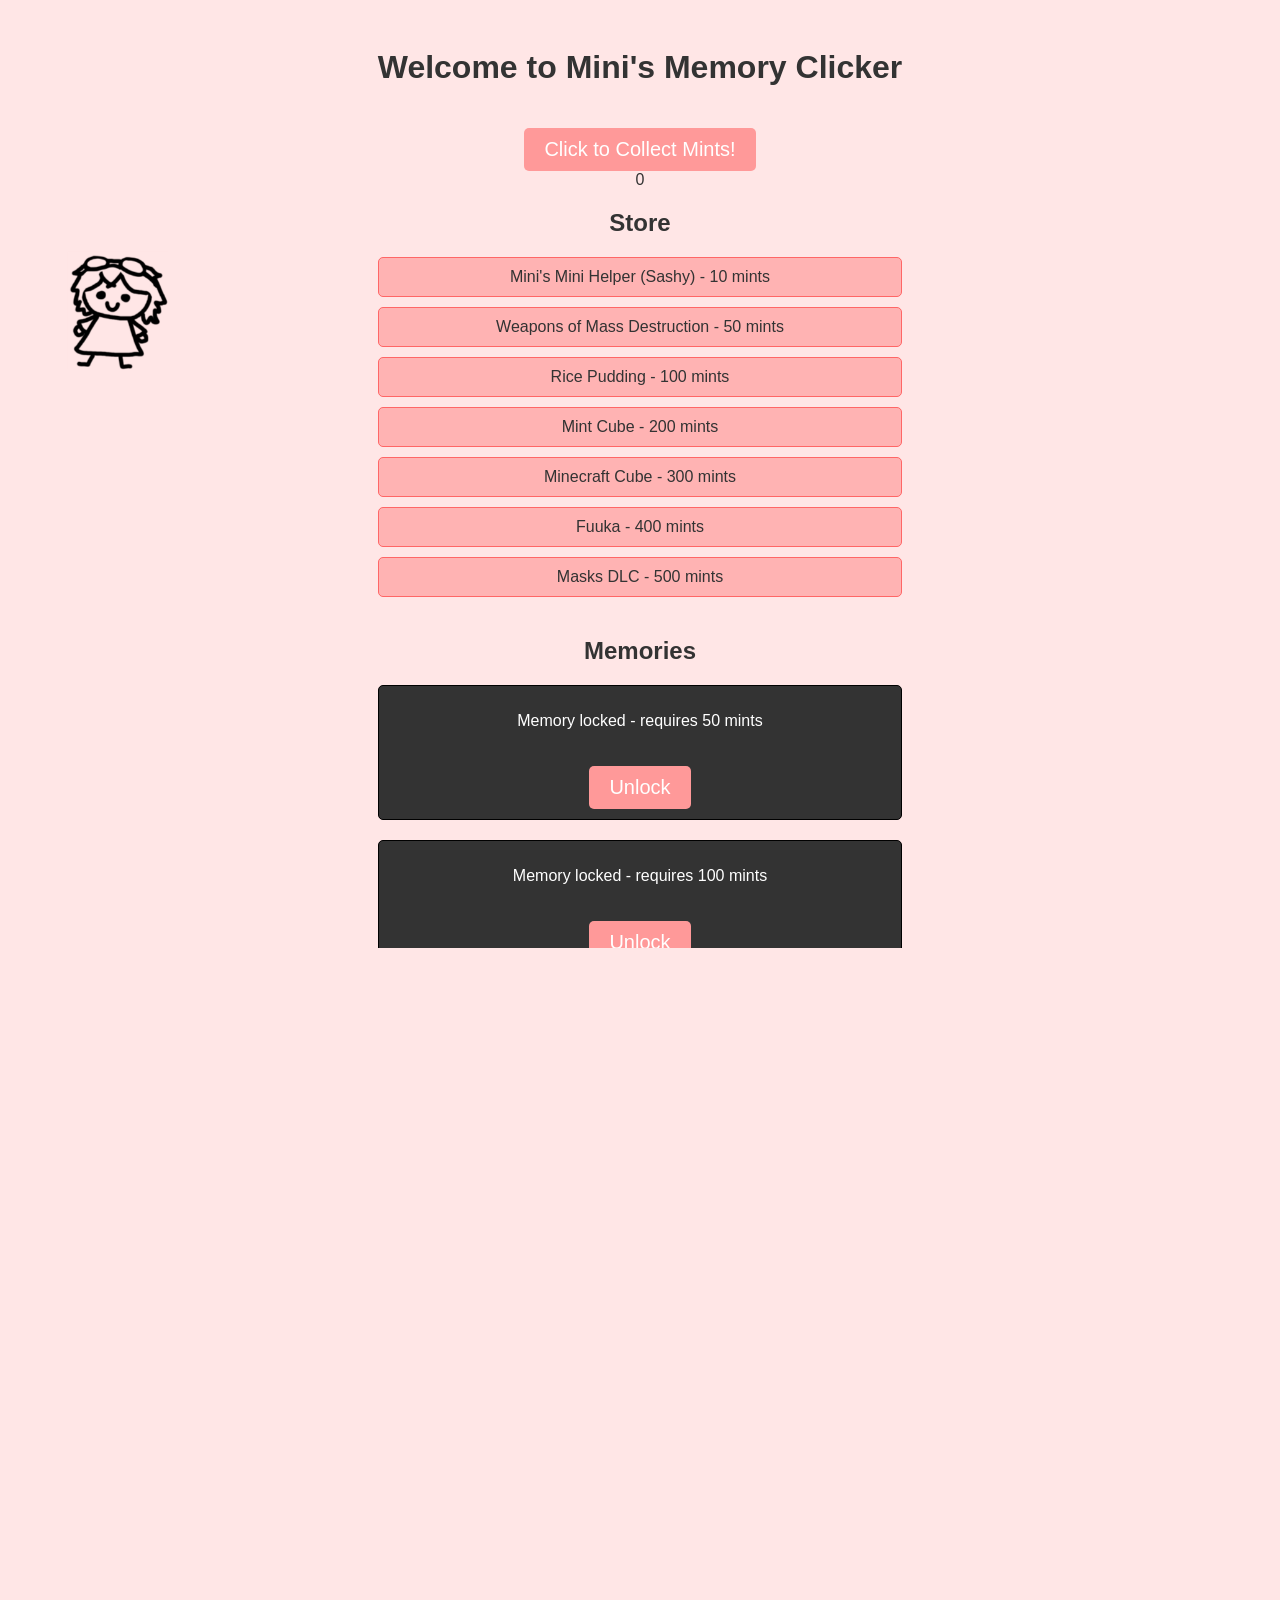
==== commit dd628ce7: "BEST WORKING VERSION SO FAR ABSOLUTE PERFECT" ====
--- a/main.html
+++ b/main.html
@@ -25,6 +25,10 @@
             <h2>Sashy's Upgrades</h2>
             <!-- New Sashy Upgrades will be inserted here by JavaScript -->
         </div>
+        <div id="masks-dlc-container" style="display: none;">
+            <img id="lootbox-image" src="lootbox.png" alt="Lootbox">
+            <div id="masks-inventory"></div>
+        </div>
         <div id="memories">
             <h2>Memories</h2>
             <!-- Memories will be inserted here by JavaScript -->
@@ -32,10 +36,6 @@
         <div id="unlocked-memories">
             <h2>Unlocked Memories</h2>
             <!-- Unlocked Memories will be inserted here by JavaScript -->
-        </div>
-        <div id="masks-dlc-container" style="display: none;">
-            <img id="lootbox-image" src="lootbox.png" alt="Lootbox">
-            <div id="masks-inventory"></div>
         </div>
         <div id="factory-container" style="display: none;">
             <img id="factory-button" src="2mints.png" alt="Factory" class="cube-image">
--- a/styles.css
+++ b/styles.css
@@ -57,12 +57,8 @@
     transform: scale(1.05);
 }
 
-.item:hover .item-description, .sashy-upgrade:hover .sashy-upgrade-description {
+.item .item-description, .sashy-upgrade .sashy-upgrade-description {
     display: block;
-}
-
-.item .item-description, .sashy-upgrade .sashy-upgrade-description {
-    display: none;
     position: absolute;
     top: 110%;
     left: 50%;
@@ -141,7 +137,7 @@
 
 #mint-cube-container {
     position: fixed;
-    bottom: 150px;
+    bottom: 20px;
     left: 20px;
     text-align: center;
 }
@@ -156,8 +152,14 @@
 #fuuka-container {
     position: fixed;
     bottom: 20px;
-    left: 20px;
-    text-align: center;
+    left: 50%;
+    transform: translateX(-50%);
+    text-align: center;
+}
+
+#fuuka-image {
+    width: 100px; /* Adjust the size of Fuuka */
+    height: 100px;
 }
 
 #lootbox-image {
@@ -235,3 +237,17 @@
     margin-top: 5px;
     border-radius: 3px;
 }
+
+.mint-fall {
+    position: fixed;
+    top: -50px;
+    font-size: 24px;
+    animation: mintFall linear;
+}
+
+@keyframes mintFall {
+    to {
+        top: 100vh;
+    }
+}
+
